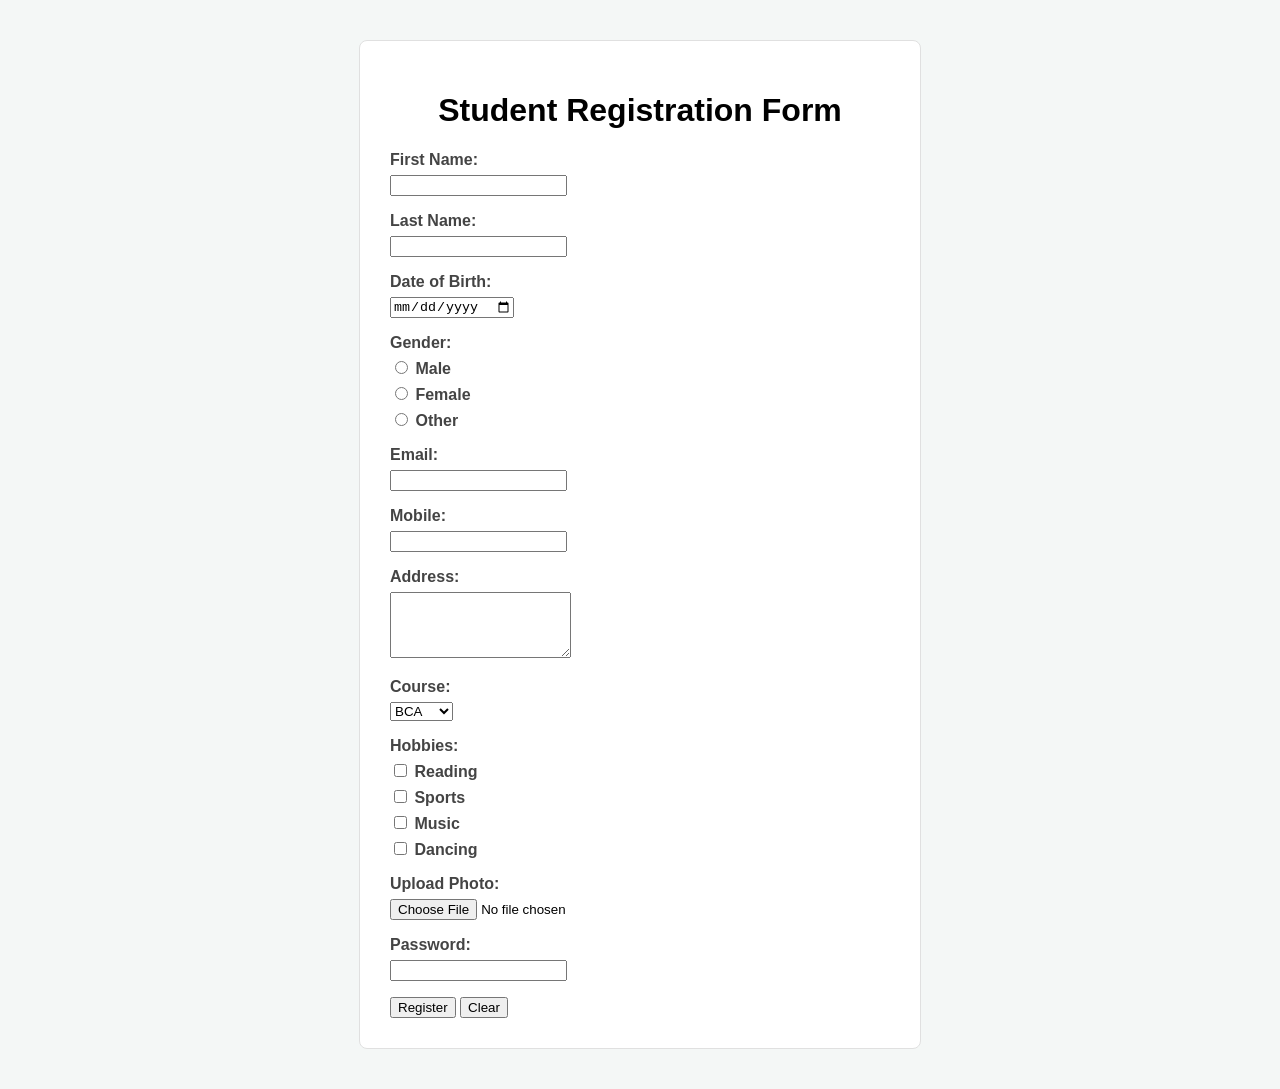
==== Student_Regestration.html @ 4849ed3d "Completed Practical 2" ====
<!DOCTYPE html>
<html lang="en">
<head>
    <meta charset="UTF-8">
    <meta name="viewport" content="width=device-width, initial-scale=1.0">
    <title>Student Registration Form</title>
    <style>
        body {
            font-family: Arial, sans-serif;
            background-color: #f4f7f6;
            margin: 0;
            padding: 40px 20px;
        }

        .form-card {
            max-width: 500px;
            margin: 0 auto;
            background: #ffffff;
            padding: 30px;
            border: 1px solid #e0e0e0;
            border-radius: 8px;
        }

        h1 {
            text-align: center;
        }

        .form-group {
            margin-bottom: 16px;
        }

        label {
            display: block;
            font-weight: bold;
            margin-bottom: 6px;
            color: #444444;
        }

    </style>
</head>
<body>

    <div class="form-card">
        <h1>Student Registration Form</h1>
        <form>
            <div class="form-group">
                <label for="fname">First Name:</label>
                <input type="text" id="fname">
            </div>

            <div class="form-group">
                <label for="lname">Last Name:</label>
                <input type="text" id="lname">
            </div>

            <div class="form-group">
                <label for="dob">Date of Birth:</label>
                <input type="date" id="dob">
            </div>

            <div class="form-group">
                <label>Gender:</label>
                <div class="inline-group">
                    <label><input type="radio" name="g" value="male"> Male</label>
                    <label><input type="radio" name="g" value="female"> Female</label>
                    <label><input type="radio" name="g" value="other"> Other</label>
                </div>
            </div>

            <div class="form-group">
                <label for="email">Email:</label>
                <input type="email" id="email">
            </div>

            <div class="form-group">
                <label for="mobile">Mobile:</label>
                <input type="tel" id="mobile">
            </div>

            <div class="form-group">
                <label for="address">Address:</label>
                <textarea id="address" rows="4"></textarea>
            </div>

            <div class="form-group">
                <label for="course">Course:</label>
                <select id="course">
                    <option value="bca">BCA</option>
                    <option value="bsc">B.Sc</option>
                    <option value="bcom">B.Com</option>
                    <option value="btech">B.Tech</option>
                    <option value="ba">BA</option>
                </select>
            </div>

            <div class="form-group">
                <label>Hobbies:</label>
                <div class="inline-group">
                    <label><input type="checkbox" value="reading"> Reading</label>
                    <label><input type="checkbox" value="sports"> Sports</label>
                    <label><input type="checkbox" value="music"> Music</label>
                    <label><input type="checkbox" value="dancing"> Dancing</label>
                </div>
            </div>

            <div class="form-group">
                <label for="photo">Upload Photo:</label>
                <input type="file" id="photo">
            </div>

            <div class="form-group">
                <label for="password">Password:</label>
                <input type="password" id="password">
            </div>

            <div class="button-group">
                <input type="submit" value="Register">
                <input type="reset" value="Clear">
            </div>
        </form>
    </div>

</body>
</html>
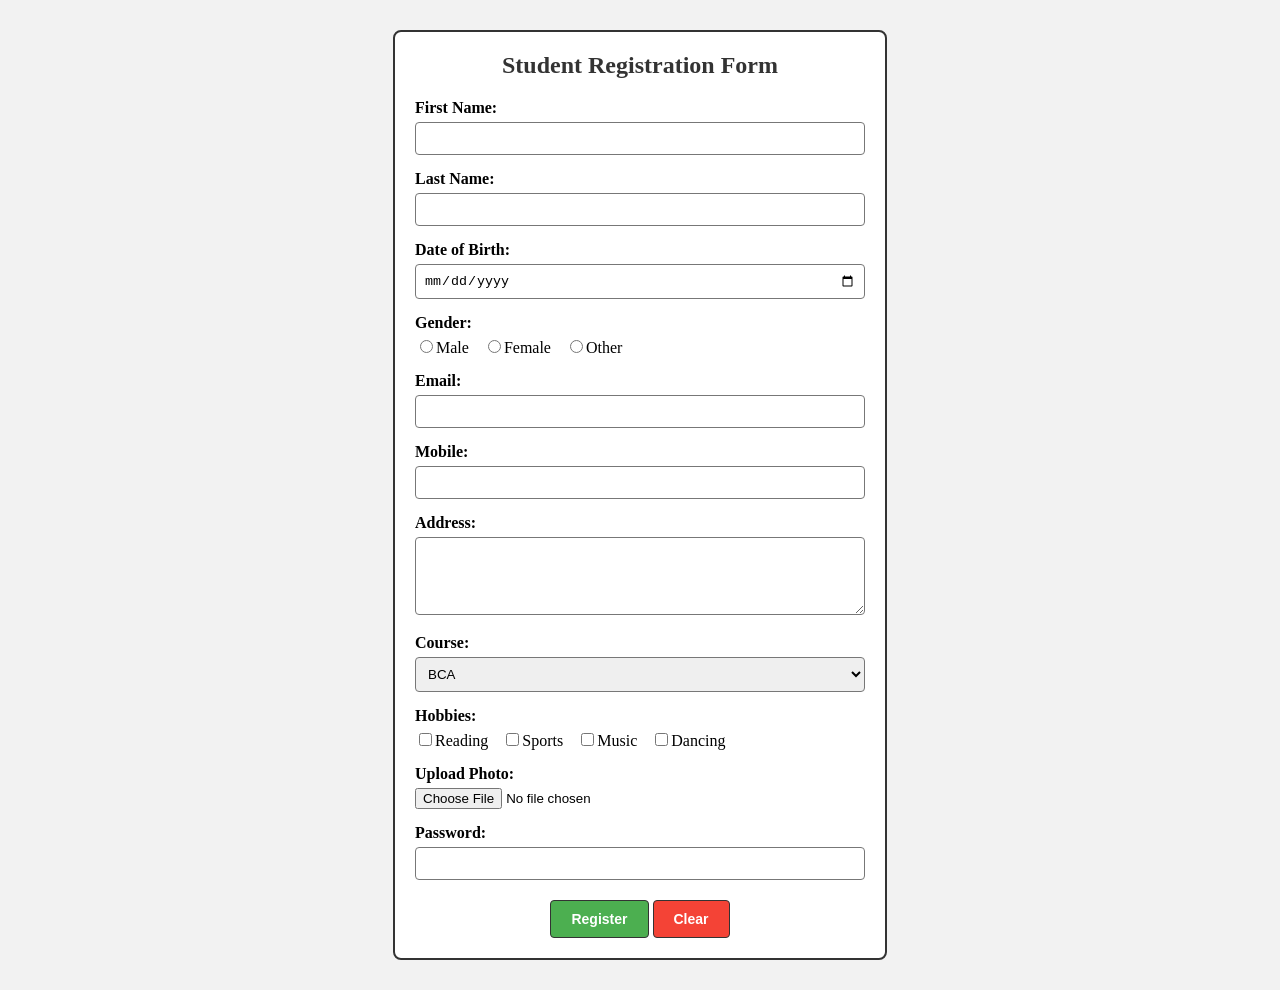
==== commit 770938f9: "Completed Practical 3" ====
--- a/Student_Regestration.html
+++ b/Student_Regestration.html
@@ -4,85 +4,51 @@
     <meta charset="UTF-8">
     <meta name="viewport" content="width=device-width, initial-scale=1.0">
     <title>Student Registration Form</title>
-    <style>
-        body {
-            font-family: Arial, sans-serif;
-            background-color: #f4f7f6;
-            margin: 0;
-            padding: 40px 20px;
-        }
-
-        .form-card {
-            max-width: 500px;
-            margin: 0 auto;
-            background: #ffffff;
-            padding: 30px;
-            border: 1px solid #e0e0e0;
-            border-radius: 8px;
-        }
-
-        h1 {
-            text-align: center;
-        }
-
-        .form-group {
-            margin-bottom: 16px;
-        }
-
-        label {
-            display: block;
-            font-weight: bold;
-            margin-bottom: 6px;
-            color: #444444;
-        }
-
-    </style>
+    <link rel="stylesheet" href="style.css">
 </head>
 <body>
 
-    <div class="form-card">
-        <h1>Student Registration Form</h1>
+    <div class="form-container">
+        <h2>Student Registration Form</h2>
         <form>
-            <div class="form-group">
+            <div class="field">
                 <label for="fname">First Name:</label>
                 <input type="text" id="fname">
             </div>
 
-            <div class="form-group">
+            <div class="field">
                 <label for="lname">Last Name:</label>
                 <input type="text" id="lname">
             </div>
 
-            <div class="form-group">
+            <div class="field">
                 <label for="dob">Date of Birth:</label>
                 <input type="date" id="dob">
             </div>
 
-            <div class="form-group">
+            <div class="field">
                 <label>Gender:</label>
-                <div class="inline-group">
-                    <label><input type="radio" name="g" value="male"> Male</label>
-                    <label><input type="radio" name="g" value="female"> Female</label>
-                    <label><input type="radio" name="g" value="other"> Other</label>
-                </div>
+                <input type="radio" name="g" id="male"><label for="male" class="inline-label">Male</label>
+                <input type="radio" name="g" id="female"><label for="female" class="inline-label">Female</label>
+                <input type="radio" name="g" id="other"><label for="other" class="inline-label">Other</label>
             </div>
 
-            <div class="form-group">
+            <div class="field">
                 <label for="email">Email:</label>
                 <input type="email" id="email">
             </div>
 
-            <div class="form-group">
+            <div class="field">
                 <label for="mobile">Mobile:</label>
                 <input type="tel" id="mobile">
             </div>
 
-            <div class="form-group">
+            <div class="field">
                 <label for="address">Address:</label>
                 <textarea id="address" rows="4"></textarea>
             </div>
 
-            <div class="form-group">
+            <div class="field">
                 <label for="course">Course:</label>
                 <select id="course">
                     <option value="bca">BCA</option>
@@ -93,27 +59,25 @@
                 </select>
             </div>
 
-            <div class="form-group">
+            <div class="field">
                 <label>Hobbies:</label>
-                <div class="inline-group">
-                    <label><input type="checkbox" value="reading"> Reading</label>
-                    <label><input type="checkbox" value="sports"> Sports</label>
-                    <label><input type="checkbox" value="music"> Music</label>
-                    <label><input type="checkbox" value="dancing"> Dancing</label>
-                </div>
+                <input type="checkbox" id="reading"><label for="reading" class="inline-label">Reading</label>
+                <input type="checkbox" id="sports"><label for="sports" class="inline-label">Sports</label>
+                <input type="checkbox" id="music"><label for="music" class="inline-label">Music</label>
+                <input type="checkbox" id="dancing"><label for="dancing" class="inline-label">Dancing</label>
             </div>
 
-            <div class="form-group">
+            <div class="field">
                 <label for="photo">Upload Photo:</label>
                 <input type="file" id="photo">
             </div>
 
-            <div class="form-group">
+            <div class="field">
                 <label for="password">Password:</label>
                 <input type="password" id="password">
             </div>
 
-            <div class="button-group">
+            <div class="buttons">
                 <input type="submit" value="Register">
                 <input type="reset" value="Clear">
             </div>
--- a/style.css
+++ b/style.css
@@ -0,0 +1,73 @@
+body {
+    background-color: #f2f2f2;
+}
+
+.form-container {
+    width: 450px;
+    margin: 30px auto;
+    background-color: #ffffff;
+    padding: 20px;
+    border: 2px solid #333333;
+    border-radius: 8px;
+}
+
+h2 {
+    text-align: center;
+    color: #333333;
+    margin-top: 0;
+}
+
+.field {
+    margin-bottom: 15px;
+}
+
+label {
+    display: block;
+    font-weight: bold;
+    margin-bottom: 5px;
+}
+
+label.inline-label {
+    display: inline;
+    font-weight: normal;
+    margin-right: 10px;
+}
+
+input[type="text"],
+input[type="email"],
+input[type="tel"],
+input[type="date"],
+input[type="password"],
+select,
+textarea {
+    width: 100%;
+    padding: 8px;
+    border: 1px solid #777777;
+    border-radius: 4px;
+    box-sizing: border-box;
+}
+
+.buttons {
+    text-align: center;
+    margin-top: 20px;
+}
+
+input[type="submit"],
+input[type="reset"] {
+    padding: 10px 20px;
+    font-size: 14px;
+    font-weight: bold;
+    cursor: pointer;
+    border: 1px solid #333333;
+    border-radius: 4px;
+}
+
+input[type="submit"] {
+    background-color: #4CAF50;
+    color: white;
+}
+
+input[type="reset"] {
+    background-color: #f44336;
+    color: white;
+}
